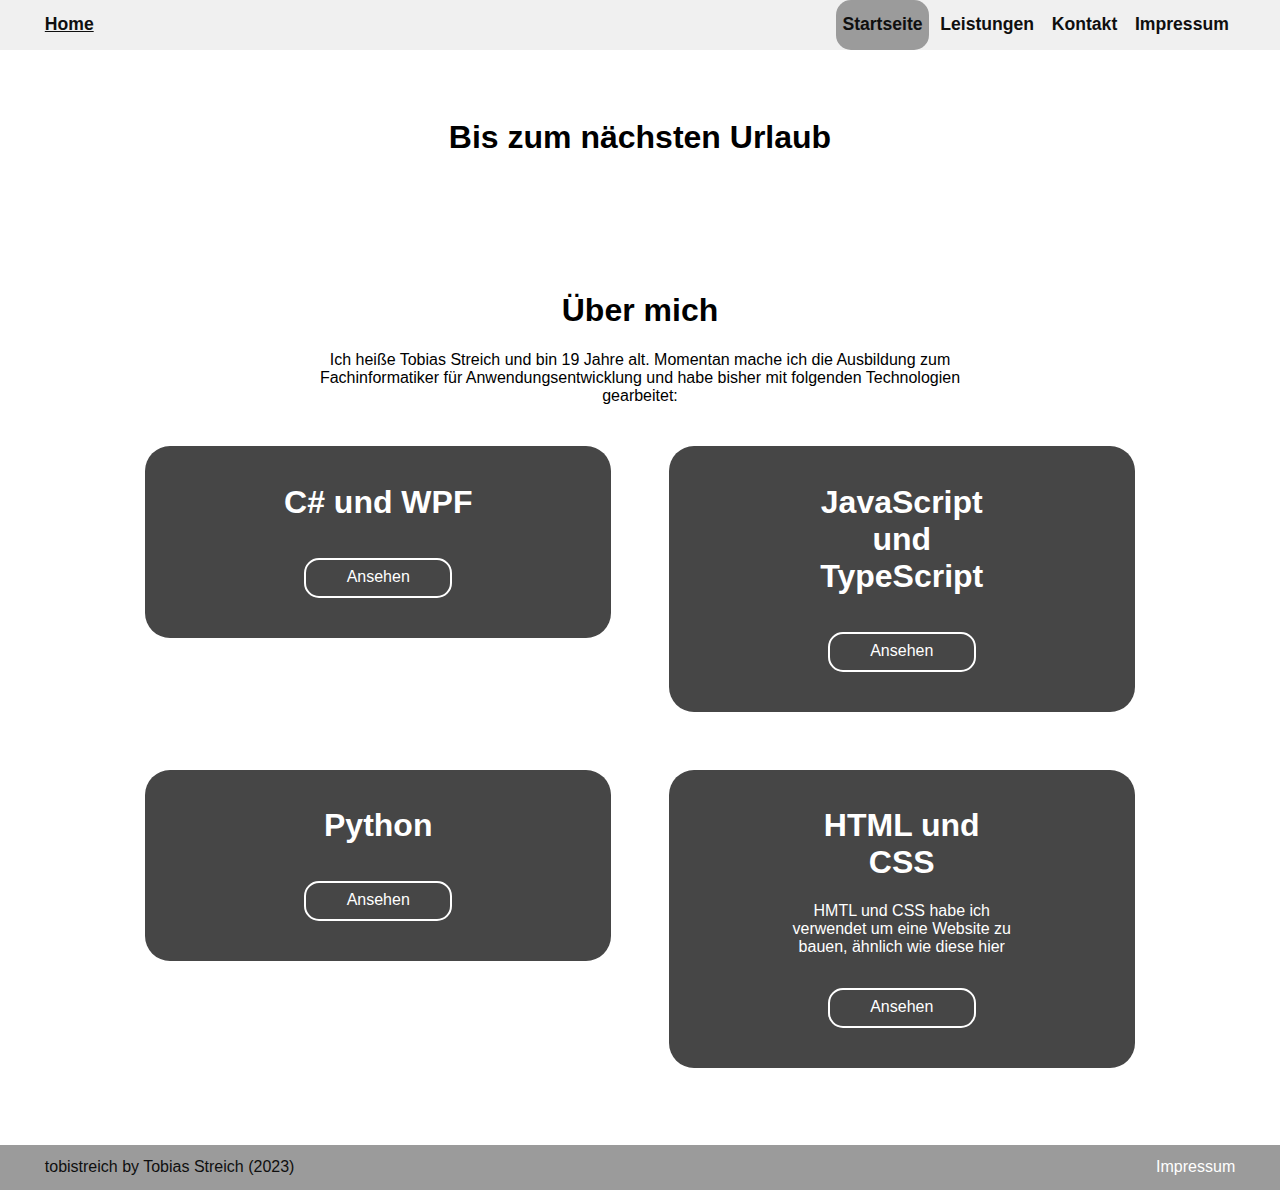
==== index.html @ 04e34df3 "init project" ====
<!DOCTYPE html>
<html lang="de">

    <head>
        <meta charset="utf-8">
        <title></title>
        <link rel="stylesheet" type="text/css" href="./src/css/styles.css">

    </head>

    <body>
        <script src="./src/index.js"></script>
        
        <!-- NAVIGATIONSLEISTE -->

        <nav id="header-nav">
           <div class="container" id="desktop-nav">
                <div class="row">
                    <div class="col-6">
                        <a id="homeButton" href="index.html" class="logo-link">Home</a>
                        <ul>
                            <li class="active"><a href="index.html">Startseite</a></li>
                            <li><a href="leistungen.html">Leistungen</a></li>
                            <li><a href="kontakt.html">Kontakt</a></li>
                            <li><a href="impressum.html">Impressum</a></li>
                        </ul>

                    </div>
                </div>
            </div>
            

            <div class="container" id="mobile-nav">
                <div class="row">
                    <div class="col-6">

                        <a id="homeButton"href="index.html" class="logo-link">Home</a>

                        <div class="clearfix" id="mobile-nav-dropdown">

                            <div id="mobile-nav-button"><span>&equiv;</span></div>
                        

                            <div class="clearfix" id="mobile-nav-content">

                                <ul>
                                    <li class="active"><a href="index.html">Startseite</a></li>
                                    <li><a href="leistungen.html">Leistungen</a></li>
                                    <li><a href="kontakt.html">Kontakt</a></li>
                                    <li><a href="impressum.html">Impressum</a></li>
                                </ul>

                            </div>
                        </div>           
                    </div>
                </div>
            </div>
        </nav>

        <section id="countdown-section">
            <h1 id="demo"></h1>
            <h1>Bis zum nächsten Urlaub</h1>
        </section>
        
        <!-- ABOUT ME SECTION -->
        <section id="tech">
            <div class="container">
                <div class="row">
                    <div class="col-6">
                        <h1>Über mich</h1>
                        <p>Ich heiße Tobias Streich und bin 19 Jahre alt. Momentan mache ich die Ausbildung zum Fachinformatiker für Anwendungsentwicklung
                            und habe bisher mit folgenden Technologien gearbeitet: 
                        </p>
                    </div>
                </div>
                <div class="row">
                    <div class="col-3">
                        <article class="tech-teaser-box">
                            <h1>C# und WPF</h1>
                            <a class="btn-typ-2 tech-ansehen-btn" href="leistungen.html#leistung1" >Ansehen</a>
                        </article>
                    </div>
                    <div class="col-3">
                        <article class="tech-teaser-box">
                            <h1>JavaScript und TypeScript</h1>
                            <a class="btn-typ-2 tech-ansehen-btn" href="leistungen.html#leistung1" >Ansehen</a>
                        </article>
                    </div>
                </div>
                <div class="row">
                    <div class="col-3">
                        <article class="tech-teaser-box">
                            <h1>Python</h1>
                            <a class="btn-typ-2 tech-ansehen-btn" href="leistungen.html#leistung1" >Ansehen</a>
                        </article>
                    </div>
                    <div class="col-3">
                        <article class="tech-teaser-box">
                            <h1>HTML und CSS</h1>
                            <p>HMTL und CSS habe ich verwendet um eine Website zu bauen, ähnlich wie diese hier</p>
                            <a class="btn-typ-2 tech-ansehen-btn" href="leistungen.html#leistung1" >Ansehen</a>
                        </article>
                    </div>
                </div>
            </div>
        </section>
        

        <!-- FOOTER -->

        <footer id="footer">

            <div class="container">
                <div class="row">
                    <div class="col-6">
                        <span id="">tobistreich by Tobias Streich (2023)</span>
                        <nav id="footer-nav">
                            <a href="impressum.html">Impressum</a>
                        </nav>
                    </div>
                </div>
            </div>

        </footer>

        

    </body>

</html>
---- src/css/styles.css ----
html {
    font-size: 16px;
}

/* === FARBEN === */

/*
BLAU:           #1F4E8C
DUNKEL GRAU:    #3D3F45
HELL GRAU:      #F0F0F0
ROT:            #A62C21
*/

/* === GLOBAL === */

body {
   margin: 0;
   font-family: 'Raleway', 'Lato', 'Helvetica Neue', 'Arial', sans-serif;
   font-size: 16px;
}

* {
   box-sizing: border-box;
}

:focus {
   outline: none;
}

section {
   padding-top: 4rem;
   padding-bottom: 4rem;
}

@media (max-width: 1366px) {
   section {
      padding-top: 2rem;
      padding-bottom: 2rem;
   }
}

@media (max-width: 1024px) {
   section {
      padding-top: 1.5rem;
      padding-bottom: 1.5rem;
   }
}

@media (max-width: 768px) {
   section {
      padding-top: .5rem;
      padding-bottom: .5rem;
   }
}


/* === GENERELLES === */

.clearfix::after {
   content: "";
   display: block;
   clear: both;
}

.active {
   background-color: #9b9b9b !important;
}

.fettgedruckter-text {
   font-weight:  bold;
}

.screenreader {
   display: none;
}

.btn-typ-1 {
   background-color: #A62C21;
   border: 2px solid #A62C21;
   color: #0f0f0f;
   padding: .4rem .6rem;
   transition: border .5s ease-in-out;
}

.btn-typ-1:hover {
   border: 2px solid #FFF;
}

.btn-typ-2 {
   border: 2px solid #FFF;
   background-color: transparent;
   color: #FFF;
   padding: .4rem .6rem;
   transition: color .5s ease-in-out,  border .5s ease-in-out;
}

.btn-typ-2:hover {
   color: #A62C21;
   border: 2px solid #A62C21;
}

.btn-typ-3 {
   border: 2px solid #3D3F45;
   background-color: transparent;
   font-size: 1rem;
   color: #3D3F45;
   transition: border .5s ease-in-out;
}

.btn-typ-3:hover {
   border: 2px solid #A62C21;
}

.intro-container {
   text-align: center;
   width: 80%;
   margin-left: auto;
   margin-right: auto;
   margin-bottom: 2.5rem;
}

@media (max-width: 1366px) {

   .intro-container {
      width: 90%;
   }
   
}

@media (max-width: 1024px) {

   .intro-container {
      width: 100%;
   }
   
}

.intro-container > h1 {
   font-size: 1.6rem;
   text-transform: uppercase;
}

.intro-container > p {
   font-size: 1.2rem;
}

@media (max-width: 1366px) {

   .intro-container > p {
      margin-bottom: .5rem;
   }
   
}

@media (max-width: 1024px) {

   .intro-container > p {
      margin-bottom: 0;
   }
   
}




/*=== Navigationsleiste ===*/

#header-nav {
    width: 100%;
    height: 50px;
    background-color: #F0F0F0;
    position: relative;
    font-weight: bold;
    font-size: 1.1rem;
}

#desktop-nav .active {
   border-radius: 15px;
}

 #homeButton {
    margin-top: .9rem;
    color: #0f0f0f;
 }

 #homeButton:hover {
    color: #464646;
 }

 #header-nav ul {
    margin: 0;
    padding: 0;
    float: right;
    height: 100%;
 }

 #header-nav ul > li {
    display: inline-block;
    height: 100%;
    padding: 0 .4rem 0 .4rem;
 }

 #header-nav ul > li > a {
    display: inline-block;
    margin-top: .9rem;
 }

 #header-nav ul > li > a:visited {
    color: #0f0f0f;
    text-decoration: none;
 }
 
 #header-nav ul > li > a:link {
    color: #0f0f0f;
    text-decoration: none;
 }

 #header-nav ul > li > a:hover {
    color: #464646;
    text-decoration: none;
 }

 #header-nav ul > li > a:active {
    color: #464646;
    text-decoration: none;
 }


 #header-nav .col-6 {
   padding-top: 0;
   padding-bottom: 0;
 }

#header-nav .container,
#header-nav .row,
#header-nav .col-6 {
   height: 100%;
}

.logo-link {
   display: inline-block;
}

 


 /* === NAVIGATIONSLEISTE (MOBIL) === */

 #mobile-nav-button {

   color: #000;
   float: right;
   font-size: 2rem;
   border: 2px solid #000;
   border-radius: 7px;
   width: 37px;
   height: 37px;
   position: relative;
   margin-top: .4rem;
   margin-bottom: .4rem;

 }

 #mobile-nav-button > span {
   position: absolute;
   bottom: -0.5px;
   left: 7.5px;
 }

 #mobile-nav-content > ul > li {
   display: block;
   background-color: #f0f0f0;
   border-radius: 5px;
   height: 50px;
   padding: 0 1.2rem;
   text-align: center;
 }

 #mobile-nav-dropdown {
   position: relative;
   display: inline-block;
   float: right;
 }

 #mobile-nav-content {
   position: absolute;
   right: 0;
   top: 50px;
   display: none;
 }

 #mobile-nav-dropdown:hover > #mobile-nav-content {
   display: block;
 }

 #mobile-nav {
   display: none;
 }


@media (max-width: 768px) {

   #desktop-nav { display: none        }
   #mobile-nav { display: inline-block }

}

/* === COUNTDOWN BEREICH */

#countdown-section {
    margin: 0;
    padding: 3rem;
}

#countdown-section h1 {
    text-align: center;
    font-size: 2rem;
}

@media (max-width: 768px) {
    #countdown-section h1 {
        font-size: 1.5rem;
    }

    #countdown-section {
        padding: .5rem;
    }
}

/* === tech ME BEREICH === */

#tech p, h1 {
    width: 60%;
    margin-left: auto;
    margin-right: auto;
    text-align:center;
}

.tech-teaser-box {
    background-color: #464646;
    text-align: center;
    color:#FFF;
    padding: 1rem 3rem 2.5rem;
    width: 60%;
    margin-bottom: 2rem;
    border-radius: 25px;
}

#tech .row > .col-3:nth-of-type(even) > .tech-teaser-box {
    margin-right: auto;
    margin-left: 1rem;
}

#tech .row > .col-3:nth-of-type(odd) > .tech-teaser-box {
    margin-left: auto;
    margin-right: 1rem;
}

.tech-ansehen-btn {
    text-decoration: none;
    height: 40px;
    width: 40%;
    display: inline-block;
    padding-top: .5rem;
    min-width: 100px;
    margin-top: 1rem;
    border-radius: 15px;
 }

 .tech-ansehen-btn:link {
    color: #FFF;
 }
 
 .tech-ansehen-btn:visited {
    color: #FFF;
 }
 
 .tech-ansehen-btn:active {
    color: #FFF;
 }
 
 .tech-ansehen-btn:hover {
    color: #9b9b9b;
    border: 2px solid #9b9b9b;
 }

 @media (max-width: 1366px) {

    .tech-teaser-box {
       width: 80%;
    }
 
 }
 
 @media (max-width: 1024px) {
 
    .tech-teaser-box {
       width: 100%;
       margin-bottom: 1rem;
    }
 
    #tech .row > .col-3:nth-of-type(even) > .tech-teaser-box {
       margin-left: .6rem;
    }
    
    #tech .row > .col-3:nth-of-type(odd) > .tech-teaser-box {
       margin-right: .6rem;
    }
 
 }
 
 @media (max-width: 768px) {
 
    #tech .row > .col-3:nth-of-type(even) > .tech-teaser-box {
       margin-left: 0rem;
       margin-right: auto;

    }
    
    #tech .row > .col-3:nth-of-type(odd) > .tech-teaser-box {
       margin-right: auto;
       margin-left: 0rem;
    }
 }


 /* === HEADER - BANNER === */

 #header-banner {
    width: 100%;
    height: 0;
    padding-top: 20.83%;
    background: url("../img/hintergrund.jpg") no-repeat center center;
    background-size: contain;
 }

 #header-banner-klein {
    width: 100%;
    height: 0;
    padding-top: 15.625%;
    background: url("../img/hintergrund-klein.jpg") no-repeat center center;
    background-size: contain;
 }

 /* === NEWSLETTER-BEREICH === */ 

 #newsletter-bereich {
   width: 100%;
   background-color: #3D3F45;
   padding-top: 0;
   padding-bottom: 0;
 }

 #nb-werbetext {
   color: #FFF;
   font-size: 1.2rem;
 }

 #nb-email-input {
   width: 78%;
   height: 35px;
   border: 2px solid #FFF;
   padding: .4rem;
   border-radius: 10px;
 }

 #nb-btn {
   height: 35px;
   border-radius: 10px;
 }

 #nb-form {
   margin-top: .4rem;
   float: right;
   width: 100%;
   text-align: right;
 }

 @media (max-width: 1822px) {
   #nb-email-input {
      width: 70%;
    }
 }

 @media (max-width: 1358px) {
   #nb-email-input {
      width: 100%;
      margin-bottom: .5rem;
   }

   #nb-btn {
      width: 100%;
   }
 }

 @media (max-width: 768px) {
   #nb-werbetext {
      display: none;
   }
   #nb-form {
      margin-top: 0;
   }
   #newsletter-bereich .col-4 {
      display: none;
   }
 }

 @media (max-width: 480px) {
   #nb-email-input {
      height: 25px;
   }
   #nb-btn {
      height: 25px;
      padding: .1rem;
   }
 }


/* === ÜBER UNS BEREICH === */

#über-uns-bereich {
   background-color: #FFF;
}

#über-uns-container {
   position: relative;
   width: 85%;
   margin-right: auto;
   margin-left: auto;
}

#über-uns-container > img {
   position: absolute;
   top: 0;
   right: 100px;
   height: 100%;
}

#über-uns-container > p {
   width: 75%;
   font-size: 1.2rem;
}

@media (max-width: 1440px) {

   #über-uns-container > img {
      right: 50px;
   }
}

@media (max-width: 1280px) {

   #über-uns-container > img {
      right: 0px;
   }
}

@media (max-width: 1140px) {

   #über-uns-container > p {
      width: 70%;
   }
}

@media (max-width: 1024px) {

   #über-uns-container > p {
      width: 100%;
   }

   #über-uns-container > img {
      display: none;
   }
}

/* === FOOTER === */

#footer {
   background-color: #9b9b9b;
   color: #0f0f0f;
   height: 2.8rem;
}

#footer-nav {
   display: inline-block;
   float: right;
}

#footer-nav > a {
   text-decoration: none;
}

#footer-nav > a:link {
   color: #FFF;
}

#footer-nav > a:visited {
   color: #FFF;
}

#footer-nav > a:active {
   color: #FFF;
}

#footer-nav > a:hover {
   color: #F0F0F0;
}

@media (max-width: 565px) {
   #footer span {
      display: none;
   }
}

/* === KONTAKT SEITE === */

#kontakt-formular input,
#kontakt-formular textarea {
   width: 100%;
   border: 2px solid #3D3F45;
   padding: .5rem;
   font-size: 1rem;
   font-family: 'Raleway', 'Lato', 'Helvetica Neue', 'Arial', sans-serif;
   color:#3D3F45;
   transition: border .4s ease-in-out;
}

#kontakt-formular textarea {
   height: 100px;
}

#absendenButton {
   width: 150px;
   height: 39px;
}


#kontakt-formular input:hover,
#kontakt-formular textarea:hover {
   border: 2px solid #A62C21;
}

@media (max-width: 768px) {
   #kontakt-formular button {
      width: 100%;
   }
}

#kontakt-formular {
   width: 80%;
   margin-left: auto;
   margin-right: auto;
   margin-bottom: 4rem;
}

@media (max-width: 1366px) {

   #kontakt-formular {
      width: 90%;
   }
   
}

@media (max-width: 1024px) {

   #kontakt-formular {
      width: 100%;
   }
   
}

/* === IMPRESSUM - BEREICH === */

#impressum-bereich h1,
#impressum-bereich h2,
#impressum-bereich h3,
#impressum-bereich p {
   text-align: center;
}

#impressum-bereich h1 {
   font-size: 1.6rem;
}

#impressum-bereich h2 {
   font-size: 1.4rem;
}

#impressum-bereich h3 {
   font-size: 1.2rem;
}

#impressum-bereich p {
   font-size: 1rem;
}

#impressum-bereich a {
    text-align: left;
}

/*

=== GRID SYSTEM (SICHTBARKEIT) ===

.border, .border * {
   border: 1px solid #91C4FF;
}

[class*='col-'] {
   background-color: #BFDBFF;
}

p {
   background-color: #91C4FF;
   padding: 0;
   margin: 0;
   color: #FFF;
   text-align: center;
} 

*/


 /* === GRID SYSTEM === */

 .container {
   width: 95%;
   margin-left: auto;
   margin-right: auto;
 }

 .row::after {
   content: "";
   clear: both;
   display: block;
 }

 [class*='col-'] {
   float: left;
   min-height: 1px;
   padding: .8rem;
 }
 
 .col-1 { width: 16.666%;  }
 .col-2 { width: 33.333%;  }
 .col-3 { width: 50%;      }
 .col-4 { width: 66.666%   }
 .col-6 { width: 100%;     }

 /* 

 === WICHTIGE BREAKPOINTS ===

480 Pixel (iPhone Querformat)
768 Pixel (iPad Hochformat)
1024 Pixel (iPad Querformat)

 */

 @media (max-width: 1024px) {

   .col-1 { width: 33.333%;   }

 }


@media (max-width: 768px) {
   
   .col-1 { width: 50%;       }
   .col-2 { width: 100%;      }
   .col-3 { width: 100%;      }
   .col-4 { width: 100%;      }
}

@media (max-width: 480px) {
   
   .col-1 { width: 100%;      }
   .col-2 { width: 100%;      }
   .col-3 { width: 100%;      }
   .col-4 { width: 100%;      }
}
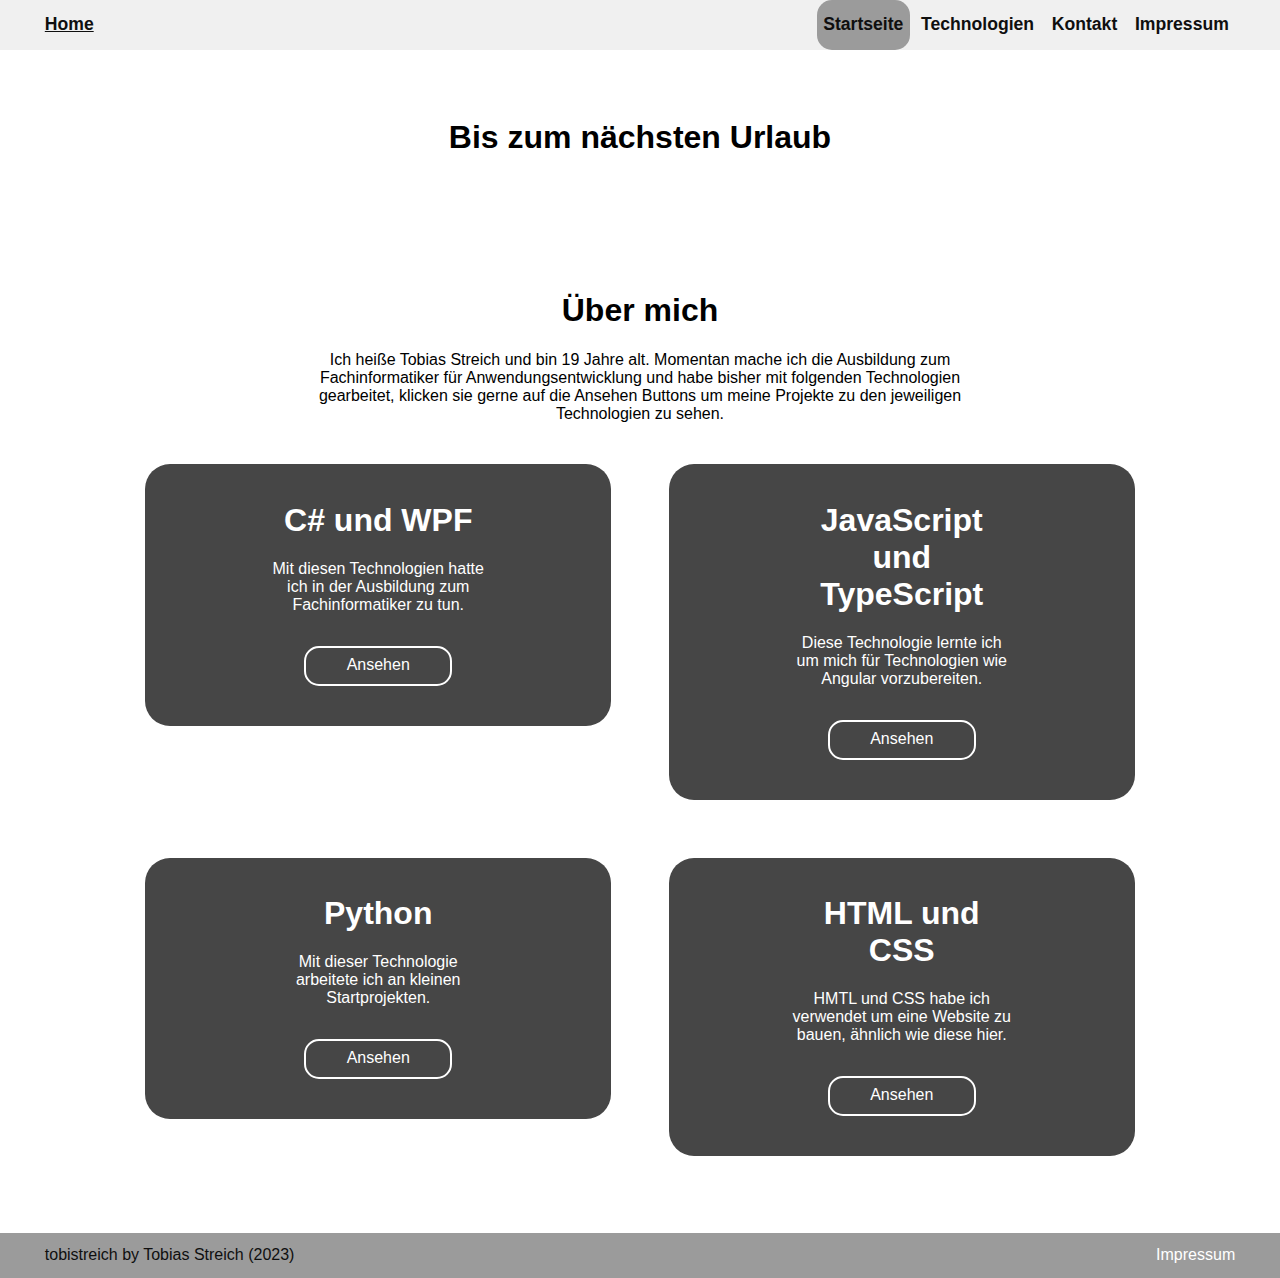
==== commit 9415bcea: "index.html styling, refactoring" ====
--- a/index.html
+++ b/index.html
@@ -1,57 +1,66 @@
 <!DOCTYPE html>
 <html lang="de">
-
     <head>
-        <meta charset="utf-8">
+        <meta charset="utf-8" />
         <title></title>
-        <link rel="stylesheet" type="text/css" href="./src/css/styles.css">
-
+        <link rel="stylesheet" type="text/css" href="./src/css/styles.css" />
     </head>
 
     <body>
         <script src="./src/index.js"></script>
-        
+
         <!-- NAVIGATIONSLEISTE -->
 
         <nav id="header-nav">
-           <div class="container" id="desktop-nav">
+            <div class="container" id="desktop-nav">
                 <div class="row">
                     <div class="col-6">
-                        <a id="homeButton" href="index.html" class="logo-link">Home</a>
+                        <a id="homeButton" href="index.html" class="logo-link"
+                            >Home</a
+                        >
                         <ul>
-                            <li class="active"><a href="index.html">Startseite</a></li>
-                            <li><a href="leistungen.html">Leistungen</a></li>
+                            <li class="active">
+                                <a href="index.html">Startseite</a>
+                            </li>
+                            <li>
+                                <a href="technologien.html">Technologien</a>
+                            </li>
                             <li><a href="kontakt.html">Kontakt</a></li>
                             <li><a href="impressum.html">Impressum</a></li>
                         </ul>
-
                     </div>
                 </div>
             </div>
-            
 
             <div class="container" id="mobile-nav">
                 <div class="row">
                     <div class="col-6">
-
-                        <a id="homeButton"href="index.html" class="logo-link">Home</a>
+                        <a id="homeButton" href="index.html" class="logo-link"
+                            >Home</a
+                        >
 
                         <div class="clearfix" id="mobile-nav-dropdown">
-
-                            <div id="mobile-nav-button"><span>&equiv;</span></div>
-                        
+                            <div id="mobile-nav-button">
+                                <span>&equiv;</span>
+                            </div>
 
                             <div class="clearfix" id="mobile-nav-content">
-
                                 <ul>
-                                    <li class="active"><a href="index.html">Startseite</a></li>
-                                    <li><a href="leistungen.html">Leistungen</a></li>
+                                    <li class="active">
+                                        <a href="index.html">Startseite</a>
+                                    </li>
+                                    <li>
+                                        <a href="technologien.html"
+                                            >Technologien</a
+                                        >
+                                    </li>
                                     <li><a href="kontakt.html">Kontakt</a></li>
-                                    <li><a href="impressum.html">Impressum</a></li>
+                                    <li>
+                                        <a href="impressum.html">Impressum</a>
+                                    </li>
                                 </ul>
-
                             </div>
-                        </div>           
+                        </div>
                     </div>
                 </div>
             </div>
@@ -61,15 +70,20 @@
             <h1 id="demo"></h1>
             <h1>Bis zum nächsten Urlaub</h1>
         </section>
-        
+
         <!-- ABOUT ME SECTION -->
         <section id="tech">
             <div class="container">
                 <div class="row">
                     <div class="col-6">
                         <h1>Über mich</h1>
-                        <p>Ich heiße Tobias Streich und bin 19 Jahre alt. Momentan mache ich die Ausbildung zum Fachinformatiker für Anwendungsentwicklung
-                            und habe bisher mit folgenden Technologien gearbeitet: 
+                        <p>
+                            Ich heiße Tobias Streich und bin 19 Jahre alt.
+                            Momentan mache ich die Ausbildung zum
+                            Fachinformatiker für Anwendungsentwicklung und habe
+                            bisher mit folgenden Technologien gearbeitet,
+                            klicken sie gerne auf die Ansehen Buttons um meine
+                            Projekte zu den jeweiligen Technologien zu sehen.
                         </p>
                     </div>
                 </div>
@@ -77,13 +91,29 @@
                     <div class="col-3">
                         <article class="tech-teaser-box">
                             <h1>C# und WPF</h1>
-                            <a class="btn-typ-2 tech-ansehen-btn" href="leistungen.html#leistung1" >Ansehen</a>
+                            <p>
+                                Mit diesen Technologien hatte ich in der
+                                Ausbildung zum Fachinformatiker zu tun.
+                            </p>
+                            <a
+                                class="btn-typ-2 tech-ansehen-btn"
+                                href="technologien.html#technologie1"
+                                >Ansehen</a
+                            >
                         </article>
                     </div>
                     <div class="col-3">
                         <article class="tech-teaser-box">
                             <h1>JavaScript und TypeScript</h1>
-                            <a class="btn-typ-2 tech-ansehen-btn" href="leistungen.html#leistung1" >Ansehen</a>
+                            <p>
+                                Diese Technologie lernte ich um mich für
+                                Technologien wie Angular vorzubereiten.
+                            </p>
+                            <a
+                                class="btn-typ-2 tech-ansehen-btn"
+                                href="technologien.html#technologie2"
+                                >Ansehen</a
+                            >
                         </article>
                     </div>
                 </div>
@@ -91,25 +121,38 @@
                     <div class="col-3">
                         <article class="tech-teaser-box">
                             <h1>Python</h1>
-                            <a class="btn-typ-2 tech-ansehen-btn" href="leistungen.html#leistung1" >Ansehen</a>
+                            <p>
+                                Mit dieser Technologie arbeitete ich an kleinen
+                                Startprojekten.
+                            </p>
+                            <a
+                                class="btn-typ-2 tech-ansehen-btn"
+                                href="technologien.html#technologie3"
+                                >Ansehen</a
+                            >
                         </article>
                     </div>
                     <div class="col-3">
                         <article class="tech-teaser-box">
                             <h1>HTML und CSS</h1>
-                            <p>HMTL und CSS habe ich verwendet um eine Website zu bauen, ähnlich wie diese hier</p>
-                            <a class="btn-typ-2 tech-ansehen-btn" href="leistungen.html#leistung1" >Ansehen</a>
+                            <p>
+                                HMTL und CSS habe ich verwendet um eine Website
+                                zu bauen, ähnlich wie diese hier.
+                            </p>
+                            <a
+                                class="btn-typ-2 tech-ansehen-btn"
+                                href="technologien.html#technologie4"
+                                >Ansehen</a
+                            >
                         </article>
                     </div>
                 </div>
             </div>
         </section>
-        
 
         <!-- FOOTER -->
 
         <footer id="footer">
-
             <div class="container">
                 <div class="row">
                     <div class="col-6">
@@ -120,11 +163,6 @@
                     </div>
                 </div>
             </div>
-
         </footer>
-
-        
-
     </body>
-
-</html>+</html>
--- a/src/css/styles.css
+++ b/src/css/styles.css
@@ -14,295 +14,278 @@
 /* === GLOBAL === */
 
 body {
-   margin: 0;
-   font-family: 'Raleway', 'Lato', 'Helvetica Neue', 'Arial', sans-serif;
-   font-size: 16px;
+    margin: 0;
+    font-family: 'Raleway', 'Lato', 'Helvetica Neue', 'Arial', sans-serif;
+    font-size: 16px;
 }
 
 * {
-   box-sizing: border-box;
+    box-sizing: border-box;
 }
 
 :focus {
-   outline: none;
+    outline: none;
 }
 
 section {
-   padding-top: 4rem;
-   padding-bottom: 4rem;
+    padding-top: 4rem;
+    padding-bottom: 4rem;
 }
 
 @media (max-width: 1366px) {
-   section {
-      padding-top: 2rem;
-      padding-bottom: 2rem;
-   }
+    section {
+        padding-top: 2rem;
+        padding-bottom: 2rem;
+    }
 }
 
 @media (max-width: 1024px) {
-   section {
-      padding-top: 1.5rem;
-      padding-bottom: 1.5rem;
-   }
+    section {
+        padding-top: 1.5rem;
+        padding-bottom: 1.5rem;
+    }
 }
 
 @media (max-width: 768px) {
-   section {
-      padding-top: .5rem;
-      padding-bottom: .5rem;
-   }
-}
-
+    section {
+        padding-top: 0.5rem;
+        padding-bottom: 0.5rem;
+    }
+}
 
 /* === GENERELLES === */
 
 .clearfix::after {
-   content: "";
-   display: block;
-   clear: both;
+    content: '';
+    display: block;
+    clear: both;
 }
 
 .active {
-   background-color: #9b9b9b !important;
+    background-color: #9b9b9b !important;
 }
 
 .fettgedruckter-text {
-   font-weight:  bold;
+    font-weight: bold;
 }
 
 .screenreader {
-   display: none;
+    display: none;
 }
 
 .btn-typ-1 {
-   background-color: #A62C21;
-   border: 2px solid #A62C21;
-   color: #0f0f0f;
-   padding: .4rem .6rem;
-   transition: border .5s ease-in-out;
+    background-color: #a62c21;
+    border: 2px solid #a62c21;
+    color: #0f0f0f;
+    padding: 0.4rem 0.6rem;
+    transition: border 0.5s ease-in-out;
 }
 
 .btn-typ-1:hover {
-   border: 2px solid #FFF;
+    border: 2px solid #fff;
 }
 
 .btn-typ-2 {
-   border: 2px solid #FFF;
-   background-color: transparent;
-   color: #FFF;
-   padding: .4rem .6rem;
-   transition: color .5s ease-in-out,  border .5s ease-in-out;
+    border: 2px solid #fff;
+    background-color: transparent;
+    color: #fff;
+    padding: 0.4rem 0.6rem;
+    transition: color 0.5s ease-in-out, border 0.5s ease-in-out;
 }
 
 .btn-typ-2:hover {
-   color: #A62C21;
-   border: 2px solid #A62C21;
+    color: #a62c21;
+    border: 2px solid #a62c21;
 }
 
 .btn-typ-3 {
-   border: 2px solid #3D3F45;
-   background-color: transparent;
-   font-size: 1rem;
-   color: #3D3F45;
-   transition: border .5s ease-in-out;
+    border: 2px solid #3d3f45;
+    background-color: transparent;
+    font-size: 1rem;
+    color: #3d3f45;
+    transition: border 0.5s ease-in-out;
 }
 
 .btn-typ-3:hover {
-   border: 2px solid #A62C21;
+    border: 2px solid #a62c21;
 }
 
 .intro-container {
-   text-align: center;
-   width: 80%;
-   margin-left: auto;
-   margin-right: auto;
-   margin-bottom: 2.5rem;
+    text-align: center;
+    width: 80%;
+    margin-left: auto;
+    margin-right: auto;
+    margin-bottom: 2.5rem;
 }
 
 @media (max-width: 1366px) {
-
-   .intro-container {
-      width: 90%;
-   }
-   
+    .intro-container {
+        width: 90%;
+    }
 }
 
 @media (max-width: 1024px) {
-
-   .intro-container {
-      width: 100%;
-   }
-   
+    .intro-container {
+        width: 100%;
+    }
 }
 
 .intro-container > h1 {
-   font-size: 1.6rem;
-   text-transform: uppercase;
+    font-size: 1.6rem;
+    text-transform: uppercase;
 }
 
 .intro-container > p {
-   font-size: 1.2rem;
+    font-size: 1.2rem;
 }
 
 @media (max-width: 1366px) {
-
-   .intro-container > p {
-      margin-bottom: .5rem;
-   }
-   
+    .intro-container > p {
+        margin-bottom: 0.5rem;
+    }
 }
 
 @media (max-width: 1024px) {
-
-   .intro-container > p {
-      margin-bottom: 0;
-   }
-   
-}
-
-
-
+    .intro-container > p {
+        margin-bottom: 0;
+    }
+}
 
 /*=== Navigationsleiste ===*/
 
 #header-nav {
     width: 100%;
     height: 50px;
-    background-color: #F0F0F0;
+    background-color: #f0f0f0;
     position: relative;
     font-weight: bold;
     font-size: 1.1rem;
 }
 
 #desktop-nav .active {
-   border-radius: 15px;
-}
-
- #homeButton {
-    margin-top: .9rem;
+    border-radius: 15px;
+}
+
+#homeButton {
+    margin-top: 0.9rem;
     color: #0f0f0f;
- }
-
- #homeButton:hover {
+}
+
+#homeButton:hover {
     color: #464646;
- }
-
- #header-nav ul {
+}
+
+#header-nav ul {
     margin: 0;
     padding: 0;
     float: right;
     height: 100%;
- }
-
- #header-nav ul > li {
+}
+
+#header-nav ul > li {
     display: inline-block;
     height: 100%;
-    padding: 0 .4rem 0 .4rem;
- }
-
- #header-nav ul > li > a {
+    padding: 0 0.4rem 0 0.4rem;
+}
+
+#header-nav ul > li > a {
     display: inline-block;
-    margin-top: .9rem;
- }
-
- #header-nav ul > li > a:visited {
+    margin-top: 0.9rem;
+}
+
+#header-nav ul > li > a:visited {
     color: #0f0f0f;
     text-decoration: none;
- }
- 
- #header-nav ul > li > a:link {
+}
+
+#header-nav ul > li > a:link {
     color: #0f0f0f;
     text-decoration: none;
- }
-
- #header-nav ul > li > a:hover {
+}
+
+#header-nav ul > li > a:hover {
     color: #464646;
     text-decoration: none;
- }
-
- #header-nav ul > li > a:active {
+}
+
+#header-nav ul > li > a:active {
     color: #464646;
     text-decoration: none;
- }
-
-
- #header-nav .col-6 {
-   padding-top: 0;
-   padding-bottom: 0;
- }
+}
+
+#header-nav .col-6 {
+    padding-top: 0;
+    padding-bottom: 0;
+}
 
 #header-nav .container,
 #header-nav .row,
 #header-nav .col-6 {
-   height: 100%;
+    height: 100%;
 }
 
 .logo-link {
-   display: inline-block;
-}
-
- 
-
-
- /* === NAVIGATIONSLEISTE (MOBIL) === */
-
- #mobile-nav-button {
-
-   color: #000;
-   float: right;
-   font-size: 2rem;
-   border: 2px solid #000;
-   border-radius: 7px;
-   width: 37px;
-   height: 37px;
-   position: relative;
-   margin-top: .4rem;
-   margin-bottom: .4rem;
-
- }
-
- #mobile-nav-button > span {
-   position: absolute;
-   bottom: -0.5px;
-   left: 7.5px;
- }
-
- #mobile-nav-content > ul > li {
-   display: block;
-   background-color: #f0f0f0;
-   border-radius: 5px;
-   height: 50px;
-   padding: 0 1.2rem;
-   text-align: center;
- }
-
- #mobile-nav-dropdown {
-   position: relative;
-   display: inline-block;
-   float: right;
- }
-
- #mobile-nav-content {
-   position: absolute;
-   right: 0;
-   top: 50px;
-   display: none;
- }
-
- #mobile-nav-dropdown:hover > #mobile-nav-content {
-   display: block;
- }
-
- #mobile-nav {
-   display: none;
- }
-
+    display: inline-block;
+}
+
+/* === NAVIGATIONSLEISTE (MOBIL) === */
+
+#mobile-nav-button {
+    color: #000;
+    float: right;
+    font-size: 2rem;
+    border: 2px solid #000;
+    border-radius: 7px;
+    width: 37px;
+    height: 37px;
+    position: relative;
+    margin-top: 0.4rem;
+    margin-bottom: 0.4rem;
+}
+
+#mobile-nav-button > span {
+    position: absolute;
+    bottom: -0.5px;
+    left: 7.5px;
+}
+
+#mobile-nav-content > ul > li {
+    display: block;
+    background-color: #f0f0f0;
+    border-radius: 5px;
+    height: 50px;
+    padding: 0 1.2rem;
+    text-align: center;
+}
+
+#mobile-nav-dropdown {
+    position: relative;
+    display: inline-block;
+    float: right;
+}
+
+#mobile-nav-content {
+    position: absolute;
+    right: 0;
+    top: 50px;
+    display: none;
+}
+
+#mobile-nav-dropdown:hover > #mobile-nav-content {
+    display: block;
+}
+
+#mobile-nav {
+    display: none;
+}
 
 @media (max-width: 768px) {
-
-   #desktop-nav { display: none        }
-   #mobile-nav { display: inline-block }
-
+    #desktop-nav {
+        display: none;
+    }
+    #mobile-nav {
+        display: inline-block;
+    }
 }
 
 /* === COUNTDOWN BEREICH */
@@ -323,23 +306,24 @@
     }
 
     #countdown-section {
-        padding: .5rem;
+        padding: 0.5rem;
     }
 }
 
 /* === tech ME BEREICH === */
 
-#tech p, h1 {
+#tech p,
+h1 {
     width: 60%;
     margin-left: auto;
     margin-right: auto;
-    text-align:center;
+    text-align: center;
 }
 
 .tech-teaser-box {
     background-color: #464646;
     text-align: center;
-    color:#FFF;
+    color: #fff;
     padding: 1rem 3rem 2.5rem;
     width: 60%;
     margin-bottom: 2rem;
@@ -361,312 +345,394 @@
     height: 40px;
     width: 40%;
     display: inline-block;
-    padding-top: .5rem;
+    padding-top: 0.5rem;
     min-width: 100px;
     margin-top: 1rem;
     border-radius: 15px;
- }
-
- .tech-ansehen-btn:link {
-    color: #FFF;
- }
- 
- .tech-ansehen-btn:visited {
-    color: #FFF;
- }
- 
- .tech-ansehen-btn:active {
-    color: #FFF;
- }
- 
- .tech-ansehen-btn:hover {
+}
+
+.tech-ansehen-btn:link {
+    color: #fff;
+}
+
+.tech-ansehen-btn:visited {
+    color: #fff;
+}
+
+.tech-ansehen-btn:active {
+    color: #fff;
+}
+
+.tech-ansehen-btn:hover {
     color: #9b9b9b;
     border: 2px solid #9b9b9b;
- }
-
- @media (max-width: 1366px) {
-
+}
+
+@media (max-width: 1366px) {
     .tech-teaser-box {
-       width: 80%;
-    }
- 
- }
- 
- @media (max-width: 1024px) {
- 
+        width: 80%;
+    }
+}
+
+@media (max-width: 1024px) {
     .tech-teaser-box {
-       width: 100%;
-       margin-bottom: 1rem;
-    }
- 
+        width: 100%;
+        margin-bottom: 1rem;
+    }
+
     #tech .row > .col-3:nth-of-type(even) > .tech-teaser-box {
-       margin-left: .6rem;
-    }
-    
+        margin-left: 0.6rem;
+    }
+
     #tech .row > .col-3:nth-of-type(odd) > .tech-teaser-box {
-       margin-right: .6rem;
-    }
- 
- }
- 
- @media (max-width: 768px) {
- 
+        margin-right: 0.6rem;
+    }
+}
+
+@media (max-width: 768px) {
     #tech .row > .col-3:nth-of-type(even) > .tech-teaser-box {
-       margin-left: 0rem;
-       margin-right: auto;
-
-    }
-    
+        margin-left: 0rem;
+        margin-right: auto;
+    }
+
     #tech .row > .col-3:nth-of-type(odd) > .tech-teaser-box {
-       margin-right: auto;
-       margin-left: 0rem;
-    }
- }
-
-
- /* === HEADER - BANNER === */
-
- #header-banner {
+        margin-right: auto;
+        margin-left: 0rem;
+    }
+}
+
+/* === HEADER - BANNER === */
+
+#header-banner {
     width: 100%;
     height: 0;
     padding-top: 20.83%;
-    background: url("../img/hintergrund.jpg") no-repeat center center;
+    background: url('../img/hintergrund.jpg') no-repeat center center;
     background-size: contain;
- }
-
- #header-banner-klein {
+}
+
+#header-banner-klein {
     width: 100%;
     height: 0;
     padding-top: 15.625%;
-    background: url("../img/hintergrund-klein.jpg") no-repeat center center;
+    background: url('../img/hintergrund-klein.jpg') no-repeat center center;
     background-size: contain;
- }
-
- /* === NEWSLETTER-BEREICH === */ 
-
- #newsletter-bereich {
-   width: 100%;
-   background-color: #3D3F45;
-   padding-top: 0;
-   padding-bottom: 0;
- }
-
- #nb-werbetext {
-   color: #FFF;
-   font-size: 1.2rem;
- }
-
- #nb-email-input {
-   width: 78%;
-   height: 35px;
-   border: 2px solid #FFF;
-   padding: .4rem;
-   border-radius: 10px;
- }
-
- #nb-btn {
-   height: 35px;
-   border-radius: 10px;
- }
-
- #nb-form {
-   margin-top: .4rem;
-   float: right;
-   width: 100%;
-   text-align: right;
- }
-
- @media (max-width: 1822px) {
-   #nb-email-input {
-      width: 70%;
-    }
- }
-
- @media (max-width: 1358px) {
-   #nb-email-input {
-      width: 100%;
-      margin-bottom: .5rem;
-   }
-
-   #nb-btn {
-      width: 100%;
-   }
- }
-
- @media (max-width: 768px) {
-   #nb-werbetext {
-      display: none;
-   }
-   #nb-form {
-      margin-top: 0;
-   }
-   #newsletter-bereich .col-4 {
-      display: none;
-   }
- }
-
- @media (max-width: 480px) {
-   #nb-email-input {
-      height: 25px;
-   }
-   #nb-btn {
-      height: 25px;
-      padding: .1rem;
-   }
- }
-
+}
+
+/* === NEWSLETTER-BEREICH === */
+
+#newsletter-bereich {
+    width: 100%;
+    background-color: #3d3f45;
+    padding-top: 0;
+    padding-bottom: 0;
+}
+
+#nb-werbetext {
+    color: #fff;
+    font-size: 1.2rem;
+}
+
+#nb-email-input {
+    width: 78%;
+    height: 35px;
+    border: 2px solid #fff;
+    padding: 0.4rem;
+    border-radius: 10px;
+}
+
+#nb-btn {
+    height: 35px;
+    border-radius: 10px;
+}
+
+#nb-form {
+    margin-top: 0.4rem;
+    float: right;
+    width: 100%;
+    text-align: right;
+}
+
+@media (max-width: 1822px) {
+    #nb-email-input {
+        width: 70%;
+    }
+}
+
+@media (max-width: 1358px) {
+    #nb-email-input {
+        width: 100%;
+        margin-bottom: 0.5rem;
+    }
+
+    #nb-btn {
+        width: 100%;
+    }
+}
+
+@media (max-width: 768px) {
+    #nb-werbetext {
+        display: none;
+    }
+    #nb-form {
+        margin-top: 0;
+    }
+    #newsletter-bereich .col-4 {
+        display: none;
+    }
+}
+
+@media (max-width: 480px) {
+    #nb-email-input {
+        height: 25px;
+    }
+    #nb-btn {
+        height: 25px;
+        padding: 0.1rem;
+    }
+}
+
+/* === LEISTUNGEN - SEITE === */
+
+.flex-container {
+    display: flex;
+    width: 80%;
+    margin-left: auto;
+    margin-right: auto;
+    justify-content: space-around;
+    align-items: center;
+}
+
+@media (max-width: 1366px) {
+    .flex-container {
+        width: 90%;
+    }
+}
+
+@media (max-width: 1024px) {
+    .flex-container {
+        width: 100%;
+        padding-right: 4rem;
+        padding-left: 4rem;
+    }
+}
+
+.flex-container,
+.intro-container {
+    width: 80%;
+}
+
+.technologien-box {
+    border-radius: 25px;
+    background-color: #3d3f45;
+    flex-basis: 25%;
+    color: #fff;
+    padding: 2rem 2rem;
+    text-align: center;
+    min-height: 300px;
+    display: flex;
+    flex-direction: column;
+    align-items: center;
+    justify-content: space-around;
+    margin-top: 2rem;
+    margin-right: 1rem;
+    margin-left: 1rem;
+}
+
+@media (max-width: 1544px) {
+    .flex-container {
+        width: 95%;
+    }
+}
+
+@media (max-width: 1224px) {
+    .technologien-box {
+        margin-left: 0.5rem;
+        margin-right: 0.5rem;
+    }
+}
+
+@media (max-width: 1024px) {
+    .flex-container {
+        width: 95%;
+        flex-direction: column;
+    }
+
+    .technologien-box {
+        padding: 2rem 4rem;
+        margin-bottom: 1rem;
+        min-width: initial;
+    }
+}
+
+.technologien-box h1 {
+    margin-bottom: 0;
+    margin-top: 1rem;
+}
+
+.leistungen-box ul {
+    padding: 0;
+}
+
+.leistungen-box ul > li {
+    list-style-position: inside;
+    margin-bottom: 0.5rem;
+}
+
+.leistung-auswählen-btn {
+    width: 50%;
+    height: 2.5rem;
+    font-size: 1rem;
+    margin-top: 0.5rem;
+    margin-bottom: 1rem;
+}
+
+.leistung-auswählen-btn:hover {
+    font-weight: normal;
+}
 
 /* === ÜBER UNS BEREICH === */
 
 #über-uns-bereich {
-   background-color: #FFF;
+    background-color: #fff;
 }
 
 #über-uns-container {
-   position: relative;
-   width: 85%;
-   margin-right: auto;
-   margin-left: auto;
+    position: relative;
+    width: 85%;
+    margin-right: auto;
+    margin-left: auto;
 }
 
 #über-uns-container > img {
-   position: absolute;
-   top: 0;
-   right: 100px;
-   height: 100%;
+    position: absolute;
+    top: 0;
+    right: 100px;
+    height: 100%;
 }
 
 #über-uns-container > p {
-   width: 75%;
-   font-size: 1.2rem;
+    width: 75%;
+    font-size: 1.2rem;
 }
 
 @media (max-width: 1440px) {
-
-   #über-uns-container > img {
-      right: 50px;
-   }
+    #über-uns-container > img {
+        right: 50px;
+    }
 }
 
 @media (max-width: 1280px) {
-
-   #über-uns-container > img {
-      right: 0px;
-   }
+    #über-uns-container > img {
+        right: 0px;
+    }
 }
 
 @media (max-width: 1140px) {
-
-   #über-uns-container > p {
-      width: 70%;
-   }
+    #über-uns-container > p {
+        width: 70%;
+    }
 }
 
 @media (max-width: 1024px) {
-
-   #über-uns-container > p {
-      width: 100%;
-   }
-
-   #über-uns-container > img {
-      display: none;
-   }
+    #über-uns-container > p {
+        width: 100%;
+    }
+
+    #über-uns-container > img {
+        display: none;
+    }
 }
 
 /* === FOOTER === */
 
 #footer {
-   background-color: #9b9b9b;
-   color: #0f0f0f;
-   height: 2.8rem;
+    background-color: #9b9b9b;
+    color: #0f0f0f;
+    height: 2.8rem;
 }
 
 #footer-nav {
-   display: inline-block;
-   float: right;
+    display: inline-block;
+    float: right;
 }
 
 #footer-nav > a {
-   text-decoration: none;
+    text-decoration: none;
 }
 
 #footer-nav > a:link {
-   color: #FFF;
+    color: #fff;
 }
 
 #footer-nav > a:visited {
-   color: #FFF;
+    color: #fff;
 }
 
 #footer-nav > a:active {
-   color: #FFF;
+    color: #fff;
 }
 
 #footer-nav > a:hover {
-   color: #F0F0F0;
+    color: #f0f0f0;
 }
 
 @media (max-width: 565px) {
-   #footer span {
-      display: none;
-   }
+    #footer span {
+        display: none;
+    }
 }
 
 /* === KONTAKT SEITE === */
 
 #kontakt-formular input,
 #kontakt-formular textarea {
-   width: 100%;
-   border: 2px solid #3D3F45;
-   padding: .5rem;
-   font-size: 1rem;
-   font-family: 'Raleway', 'Lato', 'Helvetica Neue', 'Arial', sans-serif;
-   color:#3D3F45;
-   transition: border .4s ease-in-out;
+    width: 100%;
+    border: 2px solid #3d3f45;
+    padding: 0.5rem;
+    font-size: 1rem;
+    font-family: 'Raleway', 'Lato', 'Helvetica Neue', 'Arial', sans-serif;
+    color: #3d3f45;
+    transition: border 0.4s ease-in-out;
 }
 
 #kontakt-formular textarea {
-   height: 100px;
+    height: 100px;
 }
 
 #absendenButton {
-   width: 150px;
-   height: 39px;
-}
-
+    width: 150px;
+    height: 39px;
+}
 
 #kontakt-formular input:hover,
 #kontakt-formular textarea:hover {
-   border: 2px solid #A62C21;
+    border: 2px solid #a62c21;
 }
 
 @media (max-width: 768px) {
-   #kontakt-formular button {
-      width: 100%;
-   }
+    #kontakt-formular button {
+        width: 100%;
+    }
 }
 
 #kontakt-formular {
-   width: 80%;
-   margin-left: auto;
-   margin-right: auto;
-   margin-bottom: 4rem;
+    width: 80%;
+    margin-left: auto;
+    margin-right: auto;
+    margin-bottom: 4rem;
 }
 
 @media (max-width: 1366px) {
-
-   #kontakt-formular {
-      width: 90%;
-   }
-   
+    #kontakt-formular {
+        width: 90%;
+    }
 }
 
 @media (max-width: 1024px) {
-
-   #kontakt-formular {
-      width: 100%;
-   }
-   
+    #kontakt-formular {
+        width: 100%;
+    }
 }
 
 /* === IMPRESSUM - BEREICH === */
@@ -675,23 +741,23 @@
 #impressum-bereich h2,
 #impressum-bereich h3,
 #impressum-bereich p {
-   text-align: center;
+    text-align: center;
 }
 
 #impressum-bereich h1 {
-   font-size: 1.6rem;
+    font-size: 1.6rem;
 }
 
 #impressum-bereich h2 {
-   font-size: 1.4rem;
+    font-size: 1.4rem;
 }
 
 #impressum-bereich h3 {
-   font-size: 1.2rem;
+    font-size: 1.2rem;
 }
 
 #impressum-bereich p {
-   font-size: 1rem;
+    font-size: 1rem;
 }
 
 #impressum-bereich a {
@@ -716,38 +782,47 @@
    margin: 0;
    color: #FFF;
    text-align: center;
-} 
+}
 
 */
 
-
- /* === GRID SYSTEM === */
-
- .container {
-   width: 95%;
-   margin-left: auto;
-   margin-right: auto;
- }
-
- .row::after {
-   content: "";
-   clear: both;
-   display: block;
- }
-
- [class*='col-'] {
-   float: left;
-   min-height: 1px;
-   padding: .8rem;
- }
- 
- .col-1 { width: 16.666%;  }
- .col-2 { width: 33.333%;  }
- .col-3 { width: 50%;      }
- .col-4 { width: 66.666%   }
- .col-6 { width: 100%;     }
-
- /* 
+/* === GRID SYSTEM === */
+
+.container {
+    width: 95%;
+    margin-left: auto;
+    margin-right: auto;
+}
+
+.row::after {
+    content: '';
+    clear: both;
+    display: block;
+}
+
+[class*='col-'] {
+    float: left;
+    min-height: 1px;
+    padding: 0.8rem;
+}
+
+.col-1 {
+    width: 16.666%;
+}
+.col-2 {
+    width: 33.333%;
+}
+.col-3 {
+    width: 50%;
+}
+.col-4 {
+    width: 66.666%;
+}
+.col-6 {
+    width: 100%;
+}
+
+/*
 
  === WICHTIGE BREAKPOINTS ===
 
@@ -757,25 +832,38 @@
 
  */
 
- @media (max-width: 1024px) {
-
-   .col-1 { width: 33.333%;   }
-
- }
-
+@media (max-width: 1024px) {
+    .col-1 {
+        width: 33.333%;
+    }
+}
 
 @media (max-width: 768px) {
-   
-   .col-1 { width: 50%;       }
-   .col-2 { width: 100%;      }
-   .col-3 { width: 100%;      }
-   .col-4 { width: 100%;      }
+    .col-1 {
+        width: 50%;
+    }
+    .col-2 {
+        width: 100%;
+    }
+    .col-3 {
+        width: 100%;
+    }
+    .col-4 {
+        width: 100%;
+    }
 }
 
 @media (max-width: 480px) {
-   
-   .col-1 { width: 100%;      }
-   .col-2 { width: 100%;      }
-   .col-3 { width: 100%;      }
-   .col-4 { width: 100%;      }
-}+    .col-1 {
+        width: 100%;
+    }
+    .col-2 {
+        width: 100%;
+    }
+    .col-3 {
+        width: 100%;
+    }
+    .col-4 {
+        width: 100%;
+    }
+}
